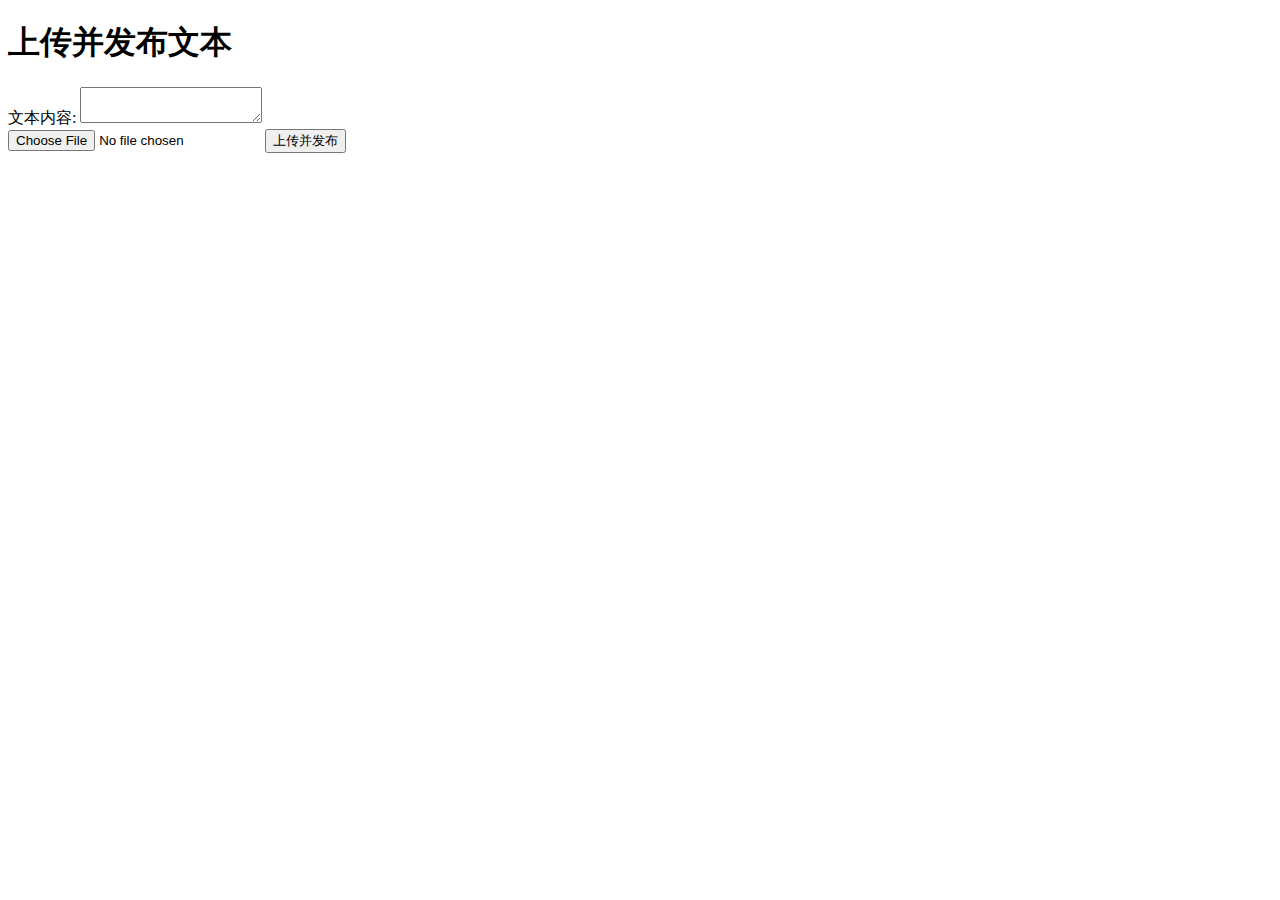
==== AI 开发的文本编辑库/content.html @ 6e133fa2 "Rename home.html to content.html" ====
<!DOCTYPE html>
<html lang="en">
<head>
  <meta charset="UTF-8">
  <meta name="viewport" content="width=device-width, initial-scale=1.0">
  <title>上传并发布文本</title>
  <script src="https://cdn.tiny.cloud/1/no-api-key/tinymce/5/tinymce.min.js" referrerpolicy="origin"></script>
  <script>
    tinymce.init({
      selector: '#textEditor',
      plugins: 'link',
      toolbar: 'undo redo | formatselect | bold italic | link'
    });
  </script>
</head>
<body>
  <h1>上传并发布文本</h1>
  <form action="upload.php" method="post" enctype="multipart/form-data">
    <label for="textContent">文本内容:</label>
    <textarea id="textEditor" name="textContent"></textarea>
    <br>
    <input type="file" name="fileToUpload" id="fileToUpload">
    <input type="submit" value="上传并发布" name="submit">
  </form>
</body>
</html>
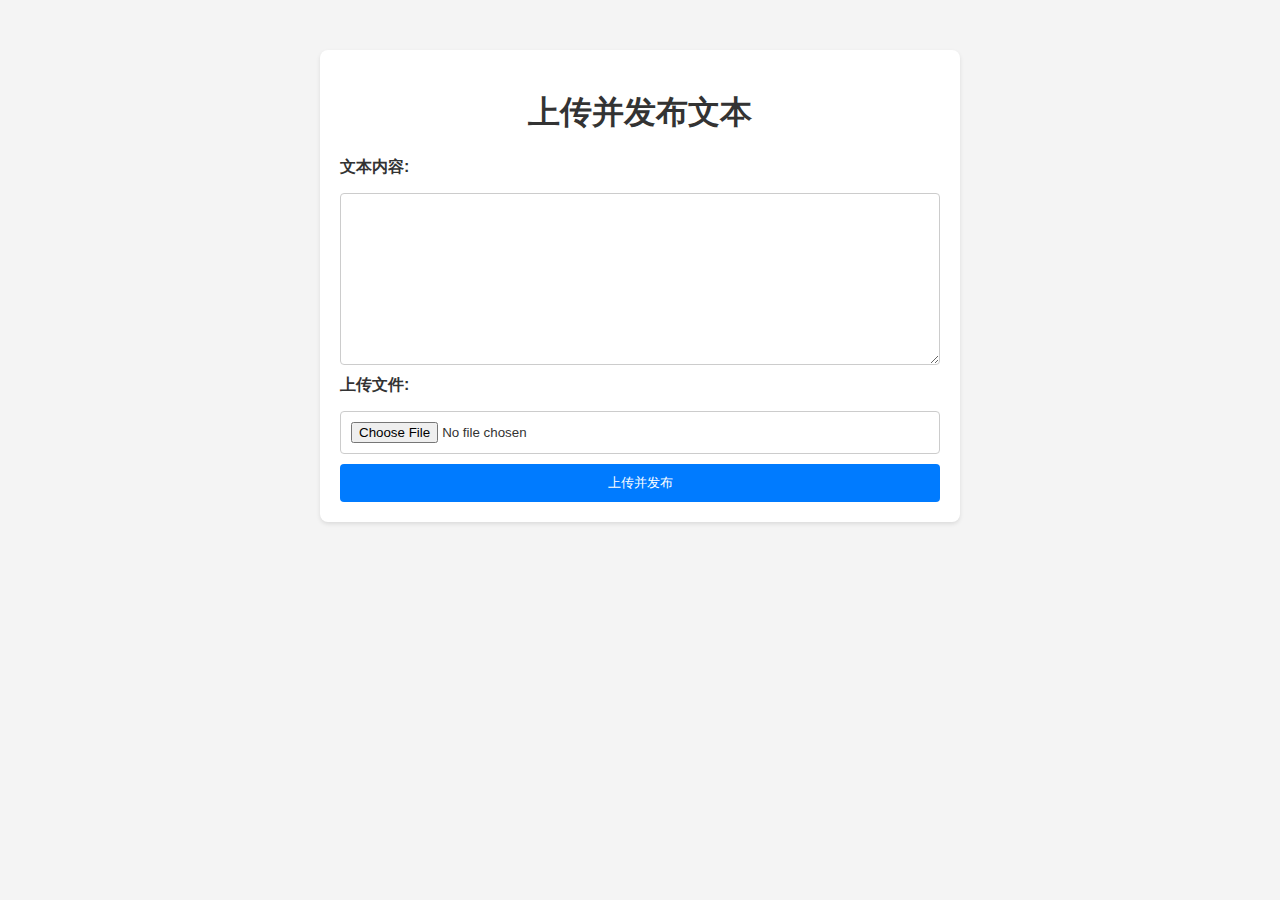
==== commit d3a0c147: "Update content.html" ====
--- a/AI 开发的文本编辑库/content.html
+++ b/AI 开发的文本编辑库/content.html
@@ -12,15 +12,69 @@
       toolbar: 'undo redo | formatselect | bold italic | link'
     });
   </script>
+  <style>
+    body {
+      font-family: 'Arial', sans-serif;
+      margin: 0;
+      padding: 0;
+      background-color: #f4f4f4;
+      color: #333;
+    }
+    .container {
+      max-width: 600px;
+      margin: 50px auto;
+      padding: 20px;
+      background-color: #fff;
+      border-radius: 8px;
+      box-shadow: 0 2px 4px rgba(0,0,0,0.1);
+    }
+    h1 {
+      text-align: center;
+      color: #333;
+    }
+    form {
+      display: flex;
+      flex-direction: column;
+      gap: 10px;
+    }
+    label {
+      margin-bottom: 5px;
+      font-weight: bold;
+    }
+    textarea {
+      border: 1px solid #ccc;
+      border-radius: 4px;
+      padding: 10px;
+    }
+    input[type="submit"] {
+      padding: 10px 20px;
+      background-color: #007BFF;
+      color: white;
+      border: none;
+      border-radius: 4px;
+      cursor: pointer;
+      transition: background-color 0.3s;
+    }
+    input[type="submit"]:hover {
+      background-color: #0056b3;
+    }
+    input[type="file"] {
+      padding: 10px;
+      border: 1px solid #ccc;
+      border-radius: 4px;
+    }
+  </style>
 </head>
 <body>
-  <h1>上传并发布文本</h1>
-  <form action="upload.php" method="post" enctype="multipart/form-data">
-    <label for="textContent">文本内容:</label>
-    <textarea id="textEditor" name="textContent"></textarea>
-    <br>
-    <input type="file" name="fileToUpload" id="fileToUpload">
-    <input type="submit" value="上传并发布" name="submit">
-  </form>
+  <div class="container">
+    <h1>上传并发布文本</h1>
+    <form action="upload.php" method="post" enctype="multipart/form-data">
+      <label for="textEditor">文本内容:</label>
+      <textarea id="textEditor" name="textContent" rows="10" cols="80"></textarea>
+      <label for="fileToUpload">上传文件:</label>
+      <input type="file" name="fileToUpload" id="fileToUpload">
+      <input type="submit" value="上传并发布">
+    </form>
+  </div>
 </body>
 </html>
